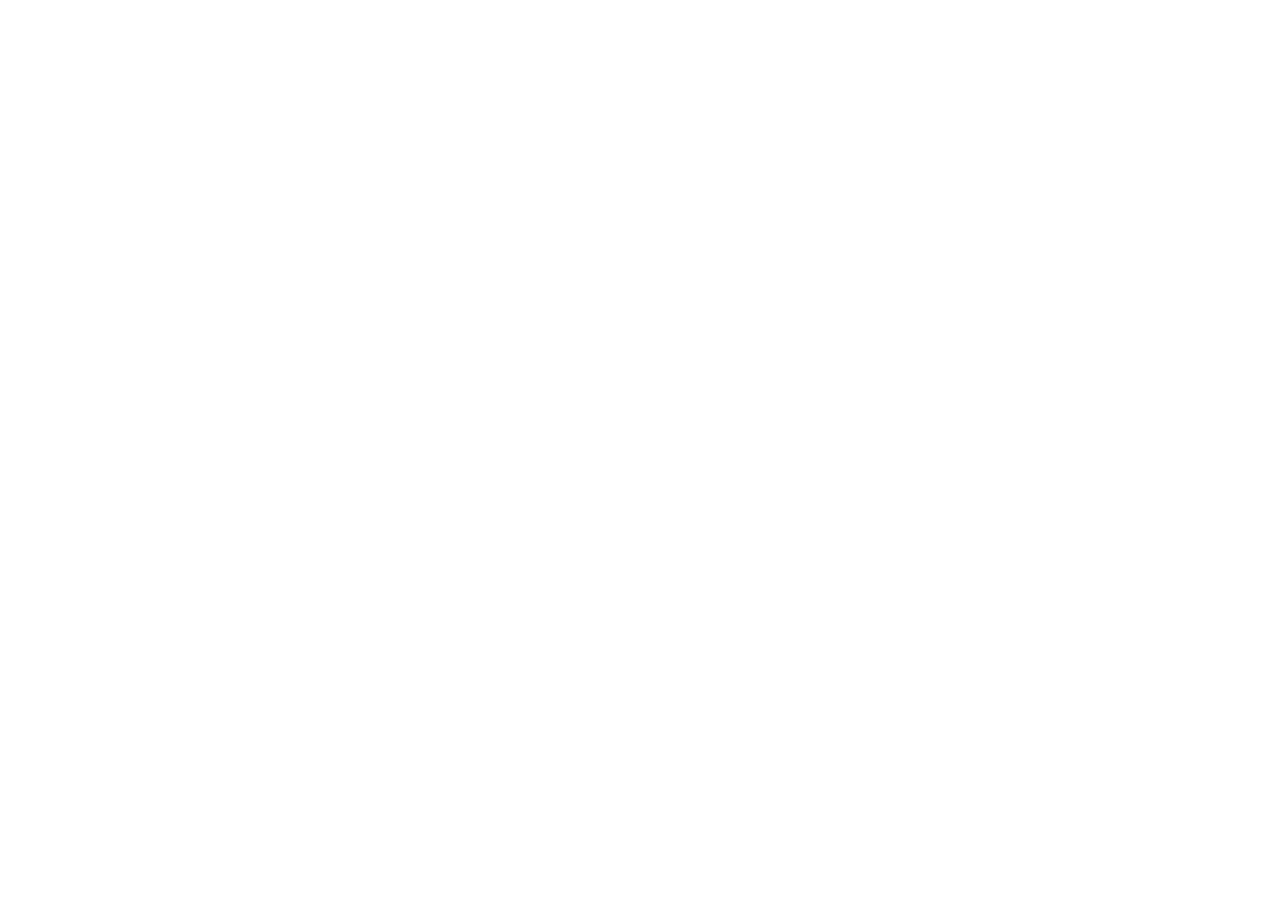
==== index.html @ f36384ee "initial commit" ====
<!DOCTYPE html>
<html lang="en">

<head>
    <meta charset="UTF-8" />
    <meta name="viewport" content="width=device-width, initial-scale=1.0" />
    <title>Mealdb API</title>
    <link rel="stylesheet" href="assets/css/style.css" />
    <link href="https://cdn.jsdelivr.net/npm/bootstrap@5.3.8/dist/css/bootstrap.min.css" rel="stylesheet"
        integrity="sha384-sRIl4kxILFvY47J16cr9ZwB07vP4J8+LH7qKQnuqkuIAvNWLzeN8tE5YBujZqJLB" crossorigin="anonymous">
</head>

<body>
    
    <script src="https://cdn.jsdelivr.net/npm/bootstrap@5.3.8/dist/js/bootstrap.bundle.min.js"
        integrity="sha384-FKyoEForCGlyvwx9Hj09JcYn3nv7wiPVlz7YYwJrWVcXK/BmnVDxM+D2scQbITxI"
        crossorigin="anonymous"></script>
    <script src="assets/js/app.js"></script>
</body>

</html>
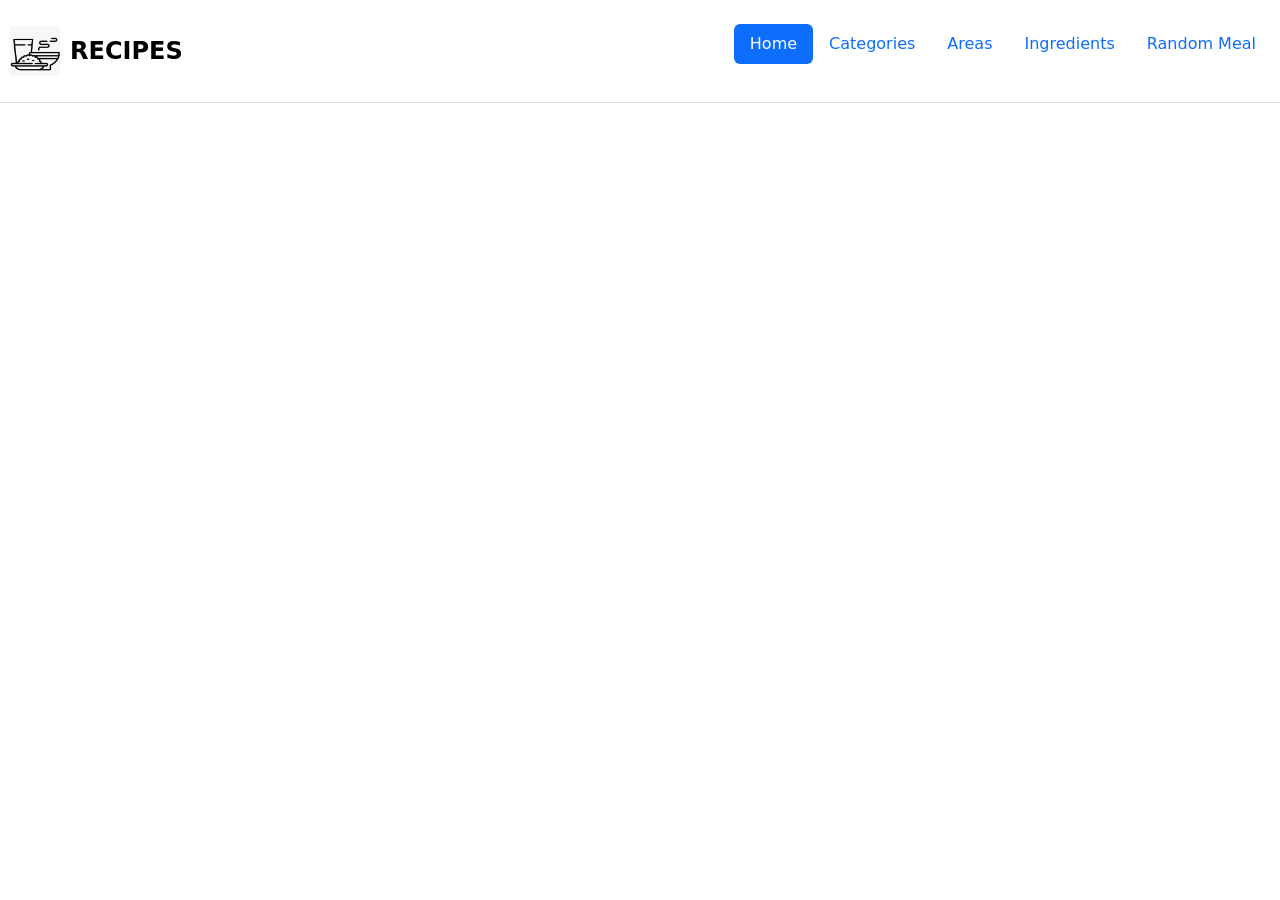
==== commit e46f61eb: "add navbar" ====
--- a/index.html
+++ b/index.html
@@ -11,6 +11,19 @@
 </head>
 
 <body>
+    <!-- navbar -->
+    <header class="d-flex flex-wrap justify-content-center py-3 mb-4 border-bottom"> <a href="/"
+            class="d-flex align-items-center mb-3 mb-md-0 me-md-auto link-body-emphasis text-decoration-none"> 
+            <img src="assets/img/logo.png" id="logo" alt="logo">  
+            <span class="fs-4 fw-semibold">RECIPES</span> </a>
+        <ul class="nav nav-pills m-2">
+            <li class="nav-item"><a href="#" class="nav-link active" aria-current="page">Home</a></li>
+            <li class="nav-item"><a href="#" class="nav-link">Categories</a></li>
+            <li class="nav-item"><a href="#" class="nav-link">Areas</a></li>
+            <li class="nav-item"><a href="#" class="nav-link">Ingredients</a></li>
+            <li class="nav-item"><a href="#" class="nav-link">Random Meal</a></li>
+        </ul>
+    </header>
     
     <script src="https://cdn.jsdelivr.net/npm/bootstrap@5.3.8/dist/js/bootstrap.bundle.min.js"
         integrity="sha384-FKyoEForCGlyvwx9Hj09JcYn3nv7wiPVlz7YYwJrWVcXK/BmnVDxM+D2scQbITxI"
--- a/assets/css/style.css
+++ b/assets/css/style.css
@@ -0,0 +1,5 @@
+#logo{
+    width:50px;
+    height:50px;
+    margin:10px;
+}
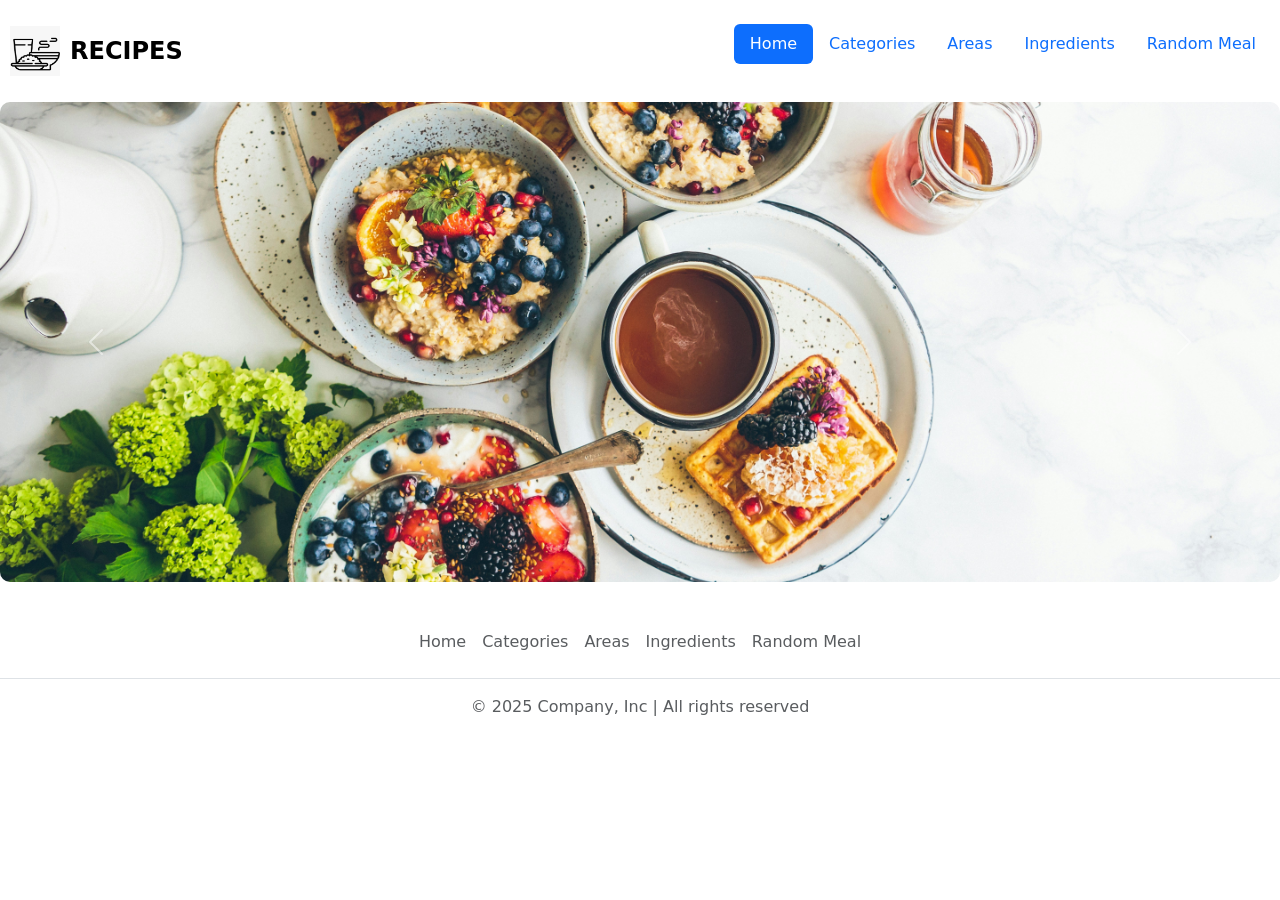
==== commit fc352d69: "carousel" ====
--- a/index.html
+++ b/index.html
@@ -12,9 +12,9 @@
 
 <body>
     <!-- navbar -->
-    <header class="d-flex flex-wrap justify-content-center py-3 mb-4 border-bottom"> <a href="/"
-            class="d-flex align-items-center mb-3 mb-md-0 me-md-auto link-body-emphasis text-decoration-none"> 
-            <img src="assets/img/logo.png" id="logo" alt="logo">  
+    <header class="d-flex flex-wrap justify-content-center py-3"> <a href="/"
+            class="d-flex align-items-center mb-3 mb-md-0 me-md-auto link-body-emphasis text-decoration-none">
+            <img src="assets/img/logo.png" id="logo" alt="logo">
             <span class="fs-4 fw-semibold">RECIPES</span> </a>
         <ul class="nav nav-pills m-2">
             <li class="nav-item"><a href="#" class="nav-link active" aria-current="page">Home</a></li>
@@ -24,7 +24,41 @@
             <li class="nav-item"><a href="#" class="nav-link">Random Meal</a></li>
         </ul>
     </header>
-    
+    <!-- carousel -->
+    <div id="carouselExampleAutoplaying" class="carousel slide" data-bs-ride="carousel">
+        <div class="carousel-inner">
+            <div class="carousel-item active">
+                <img src="assets/img/img-1.jpg" class="d-block w-100" alt="...">
+            </div>
+            <div class="carousel-item">
+                <img src="assets/img/img-2.jpg" class="d-block w-100" alt="...">
+            </div>
+            <div class="carousel-item">
+                <img src="assets/img/img-3.jpg" class="d-block w-100" alt="...">
+            </div>
+        </div>
+        <button class="carousel-control-prev" type="button" data-bs-target="#carouselExampleAutoplaying"
+            data-bs-slide="prev">
+            <span class="carousel-control-prev-icon" aria-hidden="true"></span>
+            <span class="visually-hidden">Previous</span>
+        </button>
+        <button class="carousel-control-next" type="button" data-bs-target="#carouselExampleAutoplaying"
+            data-bs-slide="next">
+            <span class="carousel-control-next-icon" aria-hidden="true"></span>
+            <span class="visually-hidden">Next</span>
+        </button>
+    </div>
+    <!-- footer -->
+    <footer class="py-3 my-4">
+        <ul class="nav justify-content-center border-bottom pb-3 mb-3">
+            <li class="nav-item"><a href="#" class="nav-link px-2 text-body-secondary">Home</a></li>
+            <li class="nav-item"><a href="#" class="nav-link px-2 text-body-secondary">Categories</a></li>
+            <li class="nav-item"><a href="#" class="nav-link px-2 text-body-secondary">Areas</a></li>
+            <li class="nav-item"><a href="#" class="nav-link px-2 text-body-secondary">Ingredients</a></li>
+            <li class="nav-item"><a href="#" class="nav-link px-2 text-body-secondary">Random Meal</a></li>
+        </ul>
+        <p class="text-center text-body-secondary">© 2025 Company, Inc | All rights reserved</p>
+    </footer>
     <script src="https://cdn.jsdelivr.net/npm/bootstrap@5.3.8/dist/js/bootstrap.bundle.min.js"
         integrity="sha384-FKyoEForCGlyvwx9Hj09JcYn3nv7wiPVlz7YYwJrWVcXK/BmnVDxM+D2scQbITxI"
         crossorigin="anonymous"></script>
--- a/assets/css/style.css
+++ b/assets/css/style.css
@@ -2,4 +2,14 @@
     width:50px;
     height:50px;
     margin:10px;
-}+}
+#img{
+    width:100%;
+    height: 600px;
+}
+.carousel-item img {
+    height: 480px;        /* adjust height as you like */
+    object-fit: cover;    /* keeps images proportional */
+    width: 100%;
+    border-radius: 10px;  /* optional: rounded corners */
+}
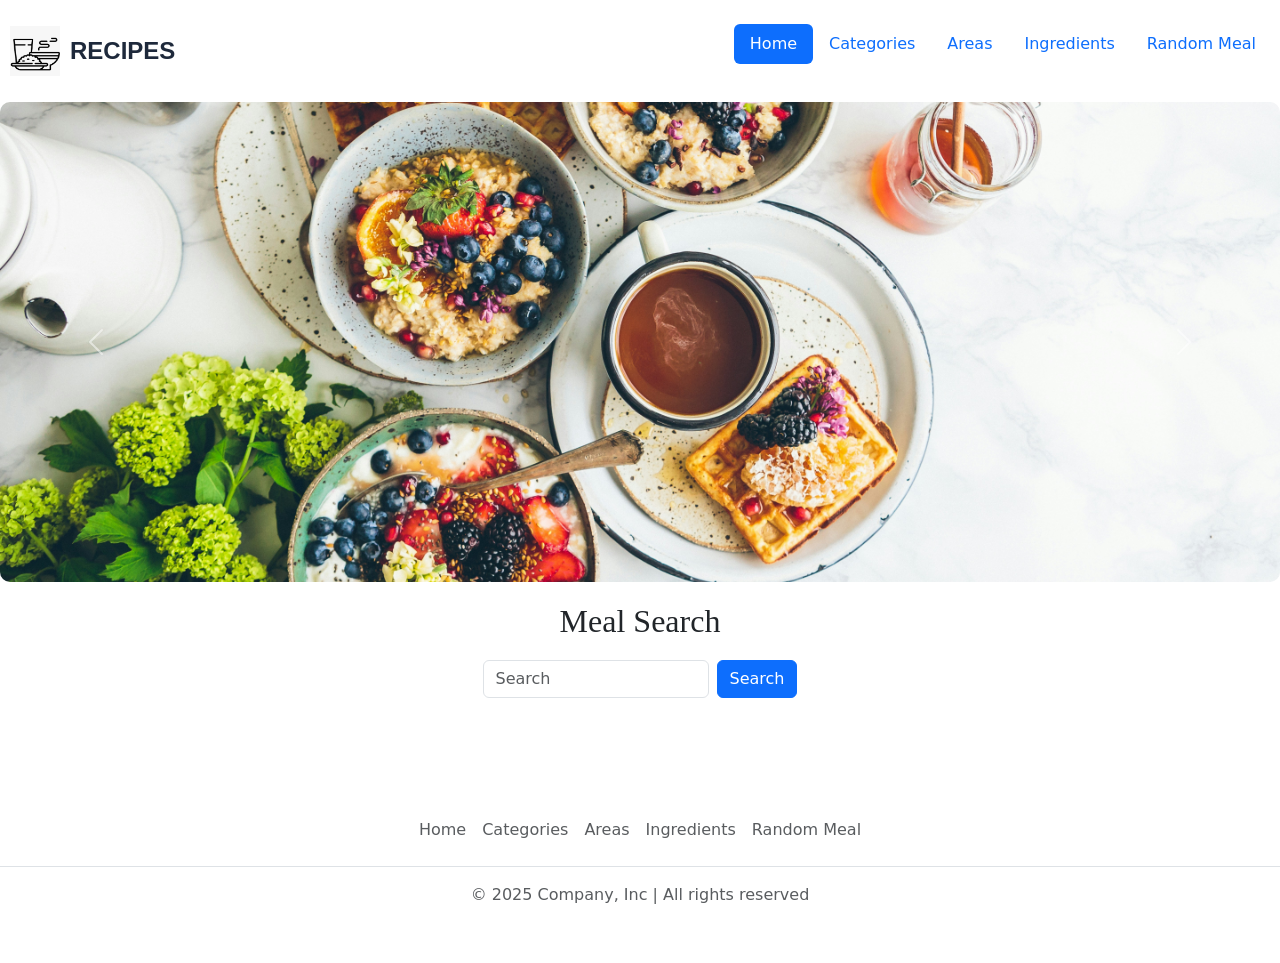
==== commit 9bbd1ef4: "search & random meal" ====
--- a/index.html
+++ b/index.html
@@ -15,13 +15,13 @@
     <header class="d-flex flex-wrap justify-content-center py-3"> <a href="/"
             class="d-flex align-items-center mb-3 mb-md-0 me-md-auto link-body-emphasis text-decoration-none">
             <img src="assets/img/logo.png" id="logo" alt="logo">
-            <span class="fs-4 fw-semibold">RECIPES</span> </a>
+            <span class="fs-4 fw-semibold title">RECIPES</span> </a>
         <ul class="nav nav-pills m-2">
             <li class="nav-item"><a href="#" class="nav-link active" aria-current="page">Home</a></li>
             <li class="nav-item"><a href="#" class="nav-link">Categories</a></li>
             <li class="nav-item"><a href="#" class="nav-link">Areas</a></li>
             <li class="nav-item"><a href="#" class="nav-link">Ingredients</a></li>
-            <li class="nav-item"><a href="#" class="nav-link">Random Meal</a></li>
+            <li class="nav-item"><a href="random.html" class="nav-link">Random Meal</a></li>
         </ul>
     </header>
     <!-- carousel -->
@@ -48,6 +48,27 @@
             <span class="visually-hidden">Next</span>
         </button>
     </div>
+
+    <!-- meal_search -->
+    <section class="meal_search">
+        <div class="container">
+            <h2 id="search">Meal Search</h2>
+        </div>
+        <div class="d-flex align-items-center justify-content-center">
+            <form class="d-flex" role="search">
+                <input class="form-control me-2" id="txt_mealsearch" type="search" placeholder="Search" aria-label="Search" />
+                <button class="btn btn-primary" id="btn_search"  type="submit">Search</button>
+            </form>
+        </div>
+        <div class="d-flex align-items-center justify-content-center m-3">
+            <p id="meal_result_header"></p>
+        </div>
+        <div class="meal_container d-flex align-items-center justify-content-center m-3">
+           <div id="searchResults" class="row mt-4"></div>
+        </div>
+    </section>
+
+
     <!-- footer -->
     <footer class="py-3 my-4">
         <ul class="nav justify-content-center border-bottom pb-3 mb-3">
--- a/assets/css/style.css
+++ b/assets/css/style.css
@@ -3,13 +3,25 @@
     height:50px;
     margin:10px;
 }
-#img{
-    width:100%;
-    height: 600px;
+
+.carousel-item img {
+    height: 480px;        
+    object-fit: cover;    
+    width: 100%;
+    border-radius: 10px;  
 }
-.carousel-item img {
-    height: 480px;        /* adjust height as you like */
-    object-fit: cover;    /* keeps images proportional */
-    width: 100%;
-    border-radius: 10px;  /* optional: rounded corners */
+.title {
+    font-size: 30px;
+    font-weight: 600;
+    font-family: 'Poppins', Arial, sans-serif;
+    color: #1E293B;
 }
+#search{
+    font-family: 'Times New Roman', Times, serif;
+    font-weight: initial;
+    display: flex;
+    align-items: center;
+    justify-content: center;
+    margin-top:20px ;
+    margin-bottom:20px ;
+}
